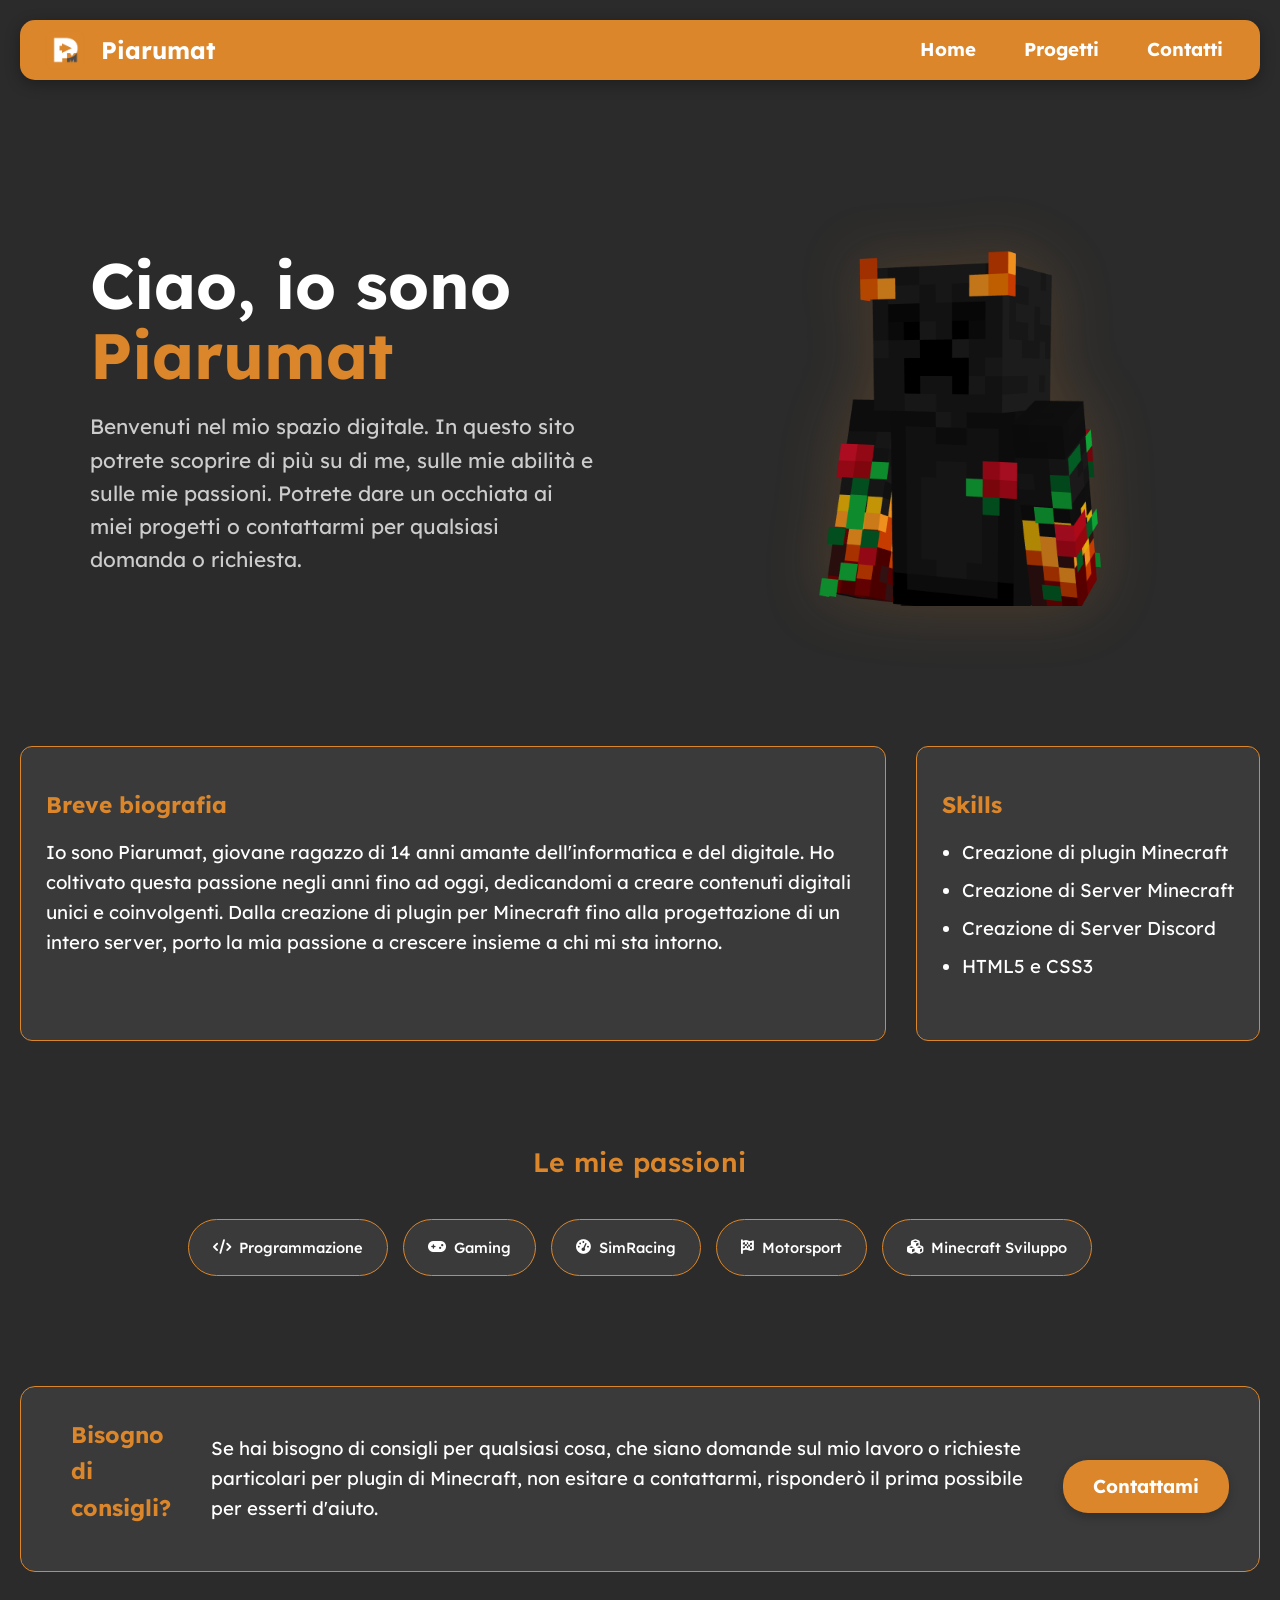
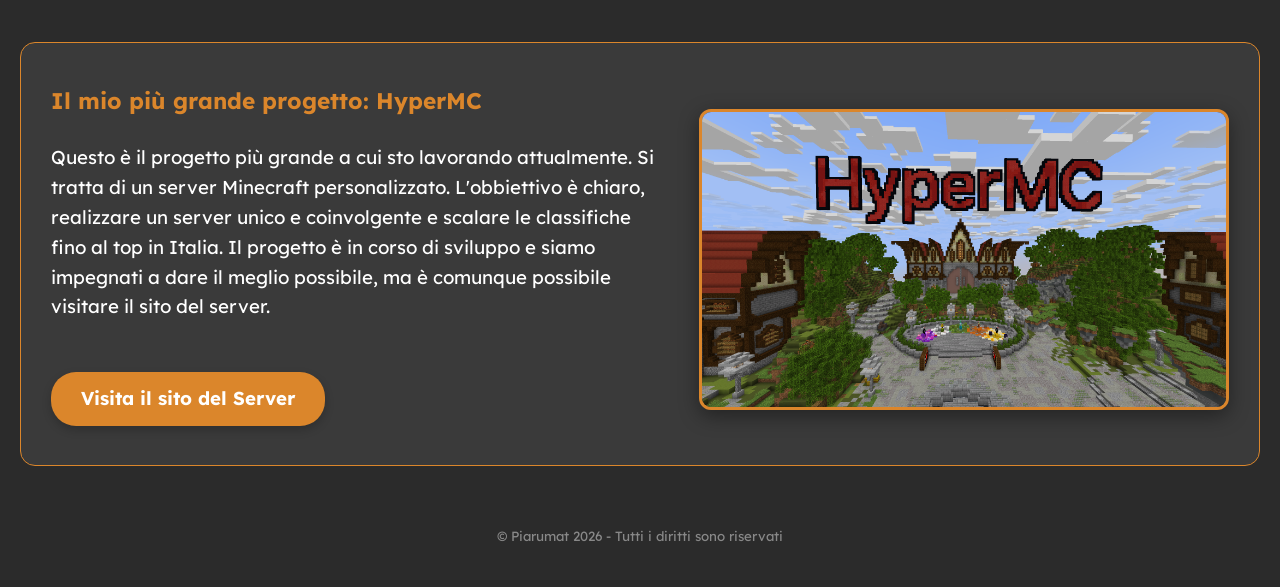
==== index.html @ 5353b1af "Primo caricamento definitivo" ====
<!DOCTYPE html>
<html lang="it">
<head>
    <meta charset="UTF-8">
    <meta name="viewport" content="width=device-width, initial-scale=1.0">
    <title>Piarumat | Home</title>
    <link rel="stylesheet" href="style.css">
    <link rel="preconnect" href="https://fonts.googleapis.com">
    <link rel="preconnect" href="https://fonts.gstatic.com" crossorigin>
    <link href="https://fonts.googleapis.com/css2?family=Lexend:wght@100..900&display=swap" rel="stylesheet">
    <link rel="stylesheet" href="https://cdnjs.cloudflare.com/ajax/libs/font-awesome/6.4.0/css/all.min.css">
    <link rel="icon" type="image/png" href="logo.png">
</head>
<body>
    <video autoplay loop muted playsinline id="video-sfondo">
        <source src="background.mp4" type="video/mp4">
        Il tuo browser non supporta i video come sfondo.
    </video>
    <header>
    <div class="logo-container">
        <img src="logo.png" alt="Piarumat Logo" class="site-logo">
        <span class="site-title">Piarumat</span>
    </div>
    
    <nav id="nav-menu">
        <ul>
            <li><a href="index.html" class="pagina-corrente">Home</a></li>
            <li><a href="progetti.html">Progetti</a></li>
            <li><a href="contatti.html">Contatti</a></li>
        </ul>
    </nav>

    <button class="hamburger-btn" id="hamburger">
        <span></span>
        <span></span>
        <span></span>
    </button>
</header>
<div class="sito-centrato">
    <main>
<section class="hero">
    <div class="hero-container">
        <div class="hero-text">
            <h1>Ciao, io sono <span>Piarumat</span></h1>
            <p>
                Benvenuti nel mio spazio digitale. In questo sito potrete
                scoprire di più su di me, sulle mie abilità e sulle mie passioni.
                Potrete dare un occhiata ai miei progetti o contattarmi per
                qualsiasi domanda o richiesta.
            </p>
        </div>

        <div class="hero-image">
            <img src="piarumat-skin.png" alt="Skin di Piarumat">
        </div>
    </div>
</section>
        <div class="colonne-container">
            <section id="bio">
                <h3>Breve biografia</h3>
                <p>Io sono Piarumat, giovane ragazzo di 14 anni amante dell'informatica e del digitale. Ho coltivato questa passione negli anni fino ad oggi, dedicandomi a creare contenuti digitali unici e coinvolgenti. Dalla creazione di plugin per Minecraft fino alla progettazione di un intero server, porto la mia passione a crescere insieme a chi mi sta intorno.</p>
            </section>

            <section id="skills">
                <h3>Skills</h3>
                <ul>
                    <li>Creazione di plugin Minecraft</li>
                    <li>Creazione di Server Minecraft</li>
                    <li>Creazione di Server Discord </li>
                    <li>HTML5 e CSS3</li>
                </ul>
            </section>  
        </div>

    <section class="sezione-passioni">
        <h2>Le mie passioni</h2>

        <div class="passioni-container">
            <span class="pillola"><i class="fa-solid fa-code"></i> Programmazione</span>
            <span class="pillola"><i class="fa-solid fa-gamepad"></i> Gaming</span>
            <span class="pillola"><i class="fa-solid fa-gauge-high"></i> SimRacing</span>
            <span class="pillola"><i class="fa-solid fa-flag-checkered"></i> Motorsport</span>
            <span class="pillola"><i class="fa-solid fa-cubes"></i> Minecraft Sviluppo</span>
        </div>
    </section>
    <section class="contattami-home">
        <div class="riga-consigli">
            <h3 style="padding-left: 20px;">Bisogno <br> di<br> consigli?</h3>
            <div class="testo-destra">
            <p width="96%">Se hai bisogno di consigli per qualsiasi cosa, che siano domande sul mio lavoro o richieste particolari per plugin di Minecraft, non esitare a contattarmi, risponderò il prima possibile per esserti d'aiuto.</p>
            <a href="contatti.html" class="bottone-consigli">Contattami</a>
            </div>
        </div>
    </section>

    <section id="progetto-principale">
    <h2>Il mio più grande progetto: HyperMC</h2>
    
    <div class="progetto-contenuto">
        
        <div class="progetto-testo">
            <p>Questo è il progetto più grande a cui sto lavorando attualmente. Si tratta di un server Minecraft personalizzato. L'obbiettivo è chiaro, realizzare un server unico e coinvolgente e scalare le classifiche fino al top in Italia. Il progetto è in corso di sviluppo e siamo impegnati a dare il meglio possibile, ma è comunque possibile visitare il sito del server.</p>
            
            <p>
                <a href="https://www.hyper-mc.it" target="_blank">Visita il sito del Server</a>
            </p>
        </div>
        <img src="screenshot_hypermc.png" alt="Screenshot del mio server Minecraft">
    </div>
</section>

    </main>
</div>
    <script src="hamburger.js"></script>
</body>
<footer>
        <p>&copy; Piarumat 2026 - Tutti i diritti sono riservati</p>
</footer>
</html>
---- style.css ----
/* METTI QUESTO IN CIMA A TUTTO IL FILE style.css */
#video-sfondo {
    position: fixed !important;
    top: 0 !important;
    left: 0 !important;
    width: 100vw !important;
    height: 100vh !important;
    object-fit: cover !important;
    z-index: -9999 !important;
    pointer-events: none !important;
    /* ... le altre regole che abbiamo già messo ... */
    
    image-rendering: -webkit-optimize-contrast; /* Ottimizza la nitidezza su Chrome/Safari */
    image-rendering: crisp-edges;               /* Ottimizza su Firefox */
    transform: translateZ(0);                   /* Forza l'uso della scheda video (hardware acceleration) */
}
/* RESET GENERALE */
* {
    margin: 0;
    padding: 0;
    box-sizing: border-box;
}

/* MODIFICA IL BODY */
body {
    margin: 0;
    font-family: 'Lexend', sans-serif;
    background-color: #2b2b2b; /* Colore di riserva */
    color: #ffffff;
    line-height: 1.6;
    padding: 20px;
    
    /* Questo assicura che il body faccia da base corretta */
    position: relative; 
    width: 100%;
    min-height: 100vh; /* Prende tutta l'altezza dello schermo */
    overflow-x: hidden; /* Evita fastidiosi scroll orizzontali */
}

/* MODIFICA L'HEADER */
header {
    background-color: #DB862B;
    display: table; 
    width: 100%;
    max-width: 1500px; /* 1. IMPOSTA UNA LARGHEZZA MAGGIORE PER L'HEADER (es. 1500px) */
    margin: 0 auto 30px auto; /* 2. Lo centra nella pagina e lo stacca da sotto */
    padding: 10px 25px;
    border-radius: 15px;
    box-shadow: 0 4px 15px rgba(0, 0, 0, 0.3);
    margin-bottom: 60px; /* Stacca l'header dal resto del contenuto */
    /* AGGIUNGIAMO SOLO QUESTO PER CATTURARE LA BARRA IN SCROLL */
    position: sticky !important;
    top: 10px;                  /* Distanza dal bordo superiore quando si scrolla */
    z-index: 99999 !important;  /* Passa sopra ai contenuti durante lo scroll */
}

/* NUOVA REGOLA PER IL CONTENUTO SOTTOSTANTE */
.sito-centrato {
    max-width: 1250px; /* 3. IL RESTO DEL SITO RIMANE PIÙ STRETTO (es. 1250px o 1300px) */
    margin: 0 auto;    /* Lo centra perfettamente */
    width: 100%;
}

.logo-container {
    display: table-cell;
    vertical-align: middle;
    width: 50%;
}

/* Stile dell'icona del logo nella barra */
.site-logo {
    height: 40px; 
    vertical-align: middle;
    border-radius: 8px;
    margin-right: 12px;
}

.site-title {
    font-size: 18pt;
    font-weight: bold;
    color: #ffffff;
    vertical-align: middle;
}

header nav {
    display: table-cell;
    vertical-align: middle;
    text-align: right; /* Spinge il menu a destra */
    width: 50%;
}

header nav ul { 
    list-style: none;
}

header nav ul li {
    display: inline-block;
    margin-left: 20px;
}

/* I link del menu sopra l'arancione diventano scuri o bianchi */
header nav ul li a {
    text-decoration: none;
    color: #ffffff; /* Il grigio scuro del tuo logo */
    font-weight: bold;
    font-size: 14pt;
    padding: 8px 12px;
    border-radius: 8px;
    transition: 0.3s; /* Rende l'effetto di passaggio più morbido */
}

/* Quando passi sopra ai link del menu, lo sfondo diventa bianco */
header nav ul li a:hover {
    background-color: #ffffff;
    color: #DB862B;
    text-decoration: none;
}
/* ---HERO SECTION--- */
.hero {
    width: 100%;
    padding: 80px 0; /* Spazio sopra e sotto la sezione */
    display: flex;
    justify-content: center;
}

.hero-container {
    max-width: 1100px; /* Allineato alla larghezza del resto del sito */
    width: 90%;
    display: flex;
    align-items: center; /* Centra verticalmente testo e immagine */
    justify-content: space-between;
    gap: 40px;
    margin-bottom: 60px; /* Stacca la sezione hero dal resto del contenuto */
}

.hero-text {
    flex: 1; /* Prende metà dello spazio */
}

.hero-text h1 {
    font-size: 4rem; /* Titolo molto grande */
    color: white;
    margin-bottom: 20px;
    line-height: 1.1;
    opacity: 0; /* Nasconde l'elemento all'inizio */
    animation: fadeInSlideRight 1s ease-out forwards; /* Nome animazione, durata, tipo di scorrimento, mantiene la posizione finale */
    animation-delay: 0.2s; /* Ritardo per far apparire dopo il titolo */
}

.hero-text h1 span {
    color: #DB862B; /* Il tuo arancione */
}

.hero-text p {
    font-size: 1.3rem;
    color: #cccccc;
    line-height: 1.6;
    max-width: 600px;
    opacity: 0;
    animation: fadeInSlideRight 1s ease-out forwards;
    animation-delay: 0.4s; /* Ritardo maggiore */
}

.hero-image {
    flex: 1;
    display: flex;
    justify-content: center;
    opacity: 0;
    animation: fadeInSlideLeft 1s ease-out forwards;
    animation-delay: 0.6s; /* La skin appare per ultima per catturare l'attenzione */
}

.hero-image img {
    max-width: 550px; /* Regola la grandezza della skin */
    height: auto;
    /* Effetto "ombra luminosa" arancione dietro la skin per modernità */
    filter: drop-shadow(0 0 30px rgba(219, 134, 43, 0.2));
    padding-left: 100px;
}

/* ─── STRUTTURA DELLE COLONNE (EX TABELLA) ─── */
.colonne-container {
    display: flex;
    justify-content: space-between; /* Spinge i due elementi ai lati opposti */
    gap: 30px; /* Crea lo spazio perfetto in mezzo senza rompere i bordi esterni */
    width: 100%;
    margin-bottom: 40px;
    animation: rimpicciolisci 0.8s ease-out forwards;
}

/* I titoli delle sezioni riprendono l'arancione */
h3, h2 {
    font-size: 17pt;
    color: #DB862B;
    margin-bottom: 15px;
}

#bio {
    font-size: 14pt;
    background-color: #3a3a3a; 
    padding: 25px;
    padding-top: 40px;
    border-radius: 12px;
    flex: 1; /* Dice alla bio di prendersi tutto lo spazio che le Skills lasciano libero */
    border-color: #DB862B;
    border-width: 1px;
    border-style: solid;
}

#skills {
    font-size: 14pt;
    background-color: #3a3a3a; 
    padding: 25px;
    padding-top: 40px;
    border-radius: 12px;
    padding-bottom: 50px;
    border-color: #DB862B;
    border-width: 1px;
    border-style: solid;
    /* TRUCCO PER L'ESPANSIONE VERSO SINISTRA: */
    flex-shrink: 0; /* Impedisce al box di rimpicciolirsi sotto la dimensione del suo testo */
    width: auto;    /* Si adatta in automatico al contenuto */
}

#skills ul {
    padding-left: 20px;
}

#skills ul li {
    margin-bottom: 8px;
}
/* CONTAINER DELLA SEZIONE (Racchiude titolo + pillole) */
.sezione-passioni {
    text-align: center;      /* Centra perfettamente sia il titolo che le pillole */
    margin-bottom: 50px;     /* Spazio generoso per staccarsi dal blocco HyperMC sotto */
    margin-top: 100px;          /* Stacca la sezione passione dalle colonne sopra */
}

.sezione-passioni h2 {
    font-size: 20pt;         /* Dimensione d'impatto ma non esagerata */
    color: #DB862B;          /* L'arancione del tuo brand */
    margin-bottom: 25px;     /* Crea il giusto spazio tra il titolo e le pillole sotto */
    font-weight: 600;        /* Bello nitido grazie al font Lexend */
    letter-spacing: 0.5px;   /* Un pizzico di spazio tra le lettere per un look più moderno */
}

/* CONTAINER DELLE PILLOLE (Modificato solo per il display) */
.passioni-container {
    display: flex;
    justify-content: center; 
    flex-wrap: wrap;        
    gap: 20px;              
}
/* CONTAINER DELLE PASSIONI */
.passioni-container {
    display: flex;
    justify-content: center; /* Centra le pillole nella pagina */
    flex-wrap: wrap;        /* Se lo schermo è piccolo, le pillole vanno a capo da sole */
    gap: 15px;              /* Spazio tra una pillola e l'altra */
    margin-bottom: 100px;    /* Stacca le pillole dal box di HyperMC sotto */
    padding: 10px 0;
}

/* STILE DELLA SINGOLA PILLOLA */
.pillola {
    font-size: 16pt;
    background-color: #3a3a3a; /* Grigio come gli altri box per coerenza */
    color: #ffffff;
    padding: 16px 24px;
    border-radius: 40px;       /* Effetto pillola arrotondata */
    font-size: 11pt;
    font-weight: 500;
    border: 1px solid #DB862B; /* Un sottile bordino arancione per richiamare il tema */
    display: flex;
    align-items: center;
    gap: 8px;                  /* Spazio tra l'icona e il testo */
    transition: 0.3s;
    opacity: 0; /* Partono invisibili e l'animazione le rende visibili */
    animation: apparizioneFluida 0.5s ease-out forwards;
}

/* Ritardi (Delay) per farle apparire in fila indiana */
.pillola:nth-child(1) { animation-delay: 0.2s; }
.pillola:nth-child(2) { animation-delay: 0.4s; }
.pillola:nth-child(3) { animation-delay: 0.6s; }
.pillola:nth-child(4) { animation-delay: 0.8s; }
.pillola:nth-child(5) { animation-delay: 1.0s; }

/* Effetto quando passi il mouse sopra una pillola */
.pillola:hover {
    background-color: #DB862B; /* Diventa arancione */
    color: #ffffff;
    transform: translateY(-2px); /* Si solleva leggermente */
    box-shadow: 0 4px 10px rgba(219, 134, 43, 0.3);
}
/* --- SEZIONE CONTATTAMI HOME --- */
.contattami-home {
    width: 100%;
    background-color: #3a3a3a;
    padding: 30px;
    border-radius: 15px;
    font-size: 14pt;
    text-align: left;
    margin-bottom: 70px;
    border-color: #DB862B;
    border-width: 1px;
    border-style: solid;
    opacity: 0;
    animation: apparizioneFluida 1s ease-out forwards;
    animation-delay: 1.2s; /* Parte dopo che le pillole hanno finito */
}
.riga-consigli {
    display: flex;
    align-items: center;  /* Centra verticalmente il titolo e il paragrafo tra loro */
    gap: 40px;            /* Crea lo spazio preciso in mezzo tra il titolo e il testo */
    width: 100%;
}

.riga-consigli h2 {
    padding-left: 20px;   /* Mantiene lo spostamento verso destra del solo titolo che volevi prima */
    flex-shrink: 0;       /* Impedisce al titolo di stringersi se il paragrafo è lungo */
}

.testo-destra {
    flex: 1;
    display: flex;
    justify-content: space-between; /* Spinge il testo a sinistra e il bottone a destra */
    align-items: center;            /* Li tiene allineati dritti sulla stessa linea */
    gap: 20px;
}
.bottone-consigli {
    margin-top: 15px;
    display: inline-block;
    background-color: #DB862B;
    color: #ffffff;
    padding: 12px 30px;
    font-weight: bold;
    border-radius: 25px; /* Bottone a pillola arrotondato */
    margin-top: 15px;
    box-shadow: 0 4px 10px rgba(0,0,0,0.2);
    text-decoration: none;
    align-items: center;
    transition: 0.3s;
}
.bottone-consigli:hover {
    background-color: #ffffff;
    color: #DB862B;
    text-decoration: none;
}

/* BOX HYPERMC GENERALE */
#progetto-principale {
    width: 100%;        
    text-align: left;
    padding: 30px;
    padding-top: 40px;
    background-color: #3a3a3a;
    border-radius: 15px;
    margin-bottom: 40px;
    border-color: #DB862B;
    border-width: 1px;
    border-style: solid;
    opacity: 0;
    animation: apparizioneFluida 1s ease-out forwards;
    animation-delay: 1.2s; /* Parte dopo che le pillole hanno finito */
}

/* CONTENITORE RIGENERATO */
.progetto-contenuto {
    display: flex;
    align-items: center;  /* Tiene allineati verticalmente il testo e l'immagine */
    gap: 40px;            /* Spazio in mezzo tra il testo e lo screenshot */
}
/* IL TESTO A SINISTRA PRENDE LO SPAZIO LIBERO */
.progetto-testo {
    flex: 1;
    font-size: 14pt;              
}

/* L'IMMAGINE A DESTRA OCCUPA IL 45% */
#progetto-principale img {
    max-width: 45%;       
    height: auto;
    border-radius: 12px;
    box-shadow: 0 6px 20px rgba(0,0,0,0.4);
    border: 3px solid #DB862B;
    transform: translateY(-25px);
}

/* STILE DEL BOTTONE (Sotto il testo) */
#progetto-principale a {
    display: inline-block;
    background-color: #DB862B;
    color: #ffffff;
    padding: 12px 30px;
    font-weight: bold;
    border-radius: 25px; 
    margin-top: 50px; 
    box-shadow: 0 4px 10px rgba(0,0,0,0.2);
    text-decoration: none;
    transition: 0.3s;
}
#progetto-principale a:hover {
    background-color: #ffffff;
    color: #DB862B;
    text-decoration: none;
}

footer {
    text-align: center;
    padding: 20px;
    color: #888888;
    font-size: 10pt;
}



.titolo-pagina {
    margin-top: 90px;
    font-size: 26pt;
    color: #DB862B;
    text-align: center;
    margin-bottom: 50px;
    font-weight: 800;
    margin-bottom: 90px;
}
/* Il contenitore principale che allinea i 3 blocchi del tuo disegno */
.sezione-progetti {
    display: flex;
    justify-content: center;
    gap: 40px; /* Spazio laterale tra le colonne */
    max-width: 1200px;
    margin: 40px auto;
    padding: 0 20px;
}

/* La colonna verticale (Rettangolo + Bottone sotto) */
.colonna-progetto {
    flex: 1;
    display: flex;
    flex-direction: column;
    align-items: center; /* Centra il bottone sotto rispetto al rettangolo */
    gap: 25px; /* Spazio esatto del disegno tra il rettangolo e il bottone */
    opacity: 0; /* Partono invisibili e l'animazione le rende visibili */
    animation: apparizioneFluida 0.5s ease-out forwards;
}
.colonna-progetto:nth-child(1) { animation-delay: 0.2s; }
.colonna-progetto:nth-child(2) { animation-delay: 0.4s; }
.colonna-progetto:nth-child(3) { animation-delay: 0.6s; }

/* Il rettangolo grigio scuro con bordo arancione */
.scheda-grigia {
    background-color: #444444; /* Colore grigio come nel tuo disegno */
    border: 1px solid #DB862B; /* Bordo arancione esterno */
    border-radius: 60px; /* Molto arrotondato come da disegno */
    padding: 30px;
    width: 100%;
    box-sizing: border-box;
    display: flex;
    flex-direction: column;
    align-items: flex-start; /* Mantiene il testo allineato a sinistra */
}

/* Il contenitore interno dell'immagine (Bordo arancione interno) */
.box-immagine-progetto {
    width: 75%;
    margin: 0 auto 25px auto;
    aspect-ratio: 1 / 1;
    border: 1px solid #DB862B; /* Bordo arancione dell'immagine */
    border-radius: 45px; /* Angoli arrotondati interni */
    overflow: hidden;
    margin-bottom: 25px;
}

.box-immagine-progetto img {
    width: 100%;
    height: 100%;
    object-fit: cover;
}

/* Il testo "Testo..." a sinistra sotto l'immagine */
.titolo-progetto {
    width: 100%;
    color: #ffffff;
    font-size: 1.4rem;
    margin: 0;
    padding-left: 10px;
    text-align: center;
}
.testo-progetto {
    padding-top: 10px;
    color: #ffffff;
    font-size: 12pt;
    margin: 0;
    padding-left: 10px;
    text-align: left;
}

/* Il bottone ovale staccato sotto */
.bottone-esterno {
    position: relative;
    flex-direction: row-reverse;
    background-color: #444444;
    color: #ffffff;
    border: 1px solid #DB862B; /* Bordo arancione del bottone */
    padding: 15px 100px;
    border-radius: 50px; /* Forma a pillola perfetta */
    text-decoration: none;
    display: inline-block;
    align-items: center;
    justify-content: center;
    gap: 10px;
    width: fit-content;
    transition: background-color 0.2s;
}
.icona-bottone {
    position: absolute;        /* Sgancia l'icona dal flusso del testo */
    top: 50%;                  /* La sposta a metà altezza del bottone */
    transform: translateY(-50%); /* Centratura verticale matematica dell'icona */
    right: 20px;               /* La blocca vicino al bordo destro del bottone */
    
    width: 30px;               /* Le tue dimensioni dell'icona */
    height: 30px;
}

.bottone-esterno:hover {
    background-color: #DB862B; /* Diventa arancione quando ci passi sopra */
    box-shadow: #DB862B 0px 4px 10px; /* Aggiunge un bagliore arancione */  
}

.icona-bottone {
    fill: #ffffff;
}
/* --- SEZIONE CONTATTI --- */
.contatti-section {
    width: 100%;
    padding: 60px 0;
    display: flex;
    justify-content: center;
}

.contatti-container {
    max-width: 700px; /* Più stretto per renderlo elegante e leggibile */
    width: 90%;
    background-color: #232323; /* Lo stesso grigio dei tuoi box */
    padding: 40px;
    border-radius: 20px; /* Bordi arrotondati come i progetti */
    border: 1px solid #333;
    box-shadow: 0 6px 12px rgba(219, 134, 43, 0.5); /* Bagliore arancione per richiamare il tema */
    opacity: 0;
    animation: fadeInUp 0.8s ease-out forwards;
    animation-delay: 0.2s;
}

.contatti-container h2 {
    font-size: 2.5rem;
    color: white;
    margin-bottom: 10px;
    text-align: center;
    opacity: 0;
    animation: fadeInUp 0.8s ease-out forwards;
}

.contatti-container h2 span {
    color: #DB862B; /* Il tuo arancione */
}

.sottotitolo {
    color: #aaa;
    text-align: center;
    margin-bottom: 30px;
}

/* Gruppi di Input */
.input-group {
    display: flex;
    flex-direction: column;
    margin-bottom: 20px;
}

.input-group label {
    color: white;
    margin-bottom: 8px;
    font-weight: 500;
    font-size: 0.95rem;
}

/* Stile comune per input, select e textarea */
.input-group input, 
.input-group select, 
.input-group textarea {
    background-color: #1a1a1a; /* Sfondo input più scuro del box */
    border: 1px solid #444;
    border-radius: 10px;
    padding: 12px 15px;
    color: white;
    font-family: inherit;
    font-size: 1rem;
    outline: none;
    transition: border-color 0.2s ease;
    appearance: none;   
}

.input-group input:focus, 
.input-group select:focus, 
.input-group textarea:focus {
    border-color: #DB862B; /* Diventa arancione quando clicchi */
    /* Crea un alone arancione sfumato attorno al campo cliccato */
    box-shadow: 0 0 8px rgba(219, 134, 43, 0.3);
    transform: scale(1.01); /* Espande il campo di un millimetro per farlo "andare incontro" all'utente */
}

/* Rende la textarea ridimensionabile solo in verticale */
.input-group textarea {
    resize: vertical;
}

/* Bottone Invia */
.bottone-invia {
    background-color: #DB862B;
    color: white;
    border: none;
    border-radius: 10px;
    padding: 14px;
    font-size: 1.1rem;
    font-weight: bold;
    cursor: pointer;
    width: 100%;
    transition: transform 0.2s ease, background-color 0.2s ease;
}

.bottone-invia:hover {
    background-color: #b86e22;
    transform: translateY(-2px);
}
/* Questa classe viene attivata quando il bottone è disabilitato (cioè durante l'invio) */
.bottone-invia:disabled {
    animation: pulsanteCaricamento 1.5s infinite ease-in-out;
    cursor: not-allowed;
    background-color: #b86e22; /* Diventa un arancione un po' più scuro */
}

/* Box dei risultati dell'invio */
.form-result {
    margin-top: 20px;
    padding: 15px;
    border-radius: 10px;
    text-align: center;
    display: none; /* Nascosto all'inizio */
}
.form-result.success {
    display: block;
    background-color: rgba(46, 204, 113, 0.2);
    color: #2ecc71;
    border: 1px solid #2ecc71;
}
.form-result.error {
    display: block;
    background-color: rgba(231, 76, 60, 0.2);
    color: #e74c3c;
    border: 1px solid #e74c3c;
}
/* Stile base del bottone hamburger per PC (Nascosto) */
.hamburger-btn {
    display: none; /* Questo lo fa sparire completamente su schermi grandi */
    flex-direction: column;
    justify-content: space-between;
    width: 30px;
    height: 21px;
    background: transparent;
    border: none;
    cursor: pointer;
    padding: 0;
}
/* Le tre linee dentro il bottone */
.hamburger-btn span {
    width: 100%;
    height: 3px;
    background-color: white; /* Puoi metterlo anche arancione #DB862B se preferisci! */
    border-radius: 3px;
    transition: all 0.3s ease; /* Servirà per le future animazioni */
}
/* ==========================================================================
   REGOLE PER MOBILE (Schermi inferiori a 768px)
   ========================================================================== */
@media (max-width: 768px) {

    /* 1. Il Body deve essere tassativamente resettato */
    body {
        margin: 0 !important;
        padding: 0 !important;
        overflow-x: hidden;
        width: 100% !important;
    }
 /* 2. L'header ora si adatta dinamicamente senza deformarsi */
    header {
        display: flex !important; 
        flex-direction: row !important;
        justify-content: space-between !important;
        align-items: center !important;
        position: sticky !important;
        top: 10px !important;
        border-radius: 15px !important; 
        box-sizing: border-box !important;
        width: 92% !important; 
        max-width: 500px !important; 
        margin: 0 auto 30px auto !important; 
        padding: 10px 15px !important; 
        z-index: 1001 !important; 
    }

    #video-sfondo {
        width: 100% !important;
        height: 100cqh !important; 
        min-height: -webkit-fill-available !important; 
        will-change: transform; 
    }

    /* 3. Evitiamo che il logo o il testo blocchino il ridimensionamento */
    .logo-container {
        display: flex !important;
        flex-direction: row !important;
        align-items: center !important;
        width: auto !important;
        max-width: 70% !important; 
    }

    .site-logo {
        height: 35px !important; 
        width: auto !important;
        margin-right: 8px !important;
        flex-shrink: 0 !important; 
    }
    
    .site-title {
        font-size: 14pt !important; 
        white-space: nowrap !important; 
    }

    /* --- IL CONTENITORE DEL MENÙ LATERALE --- */
    header nav {
        position: fixed !important;
        top: 0 !important;
        right: -100% !important; /* Ora si sposta solo il pannello dei link! */
        width: 250px !important;  
        height: 100vh !important; 
        background-color: #232323 !important; 
        border-left: 2px solid #DB862B !important; 
        display: flex !important; 
        flex-direction: column !important;
        padding-top: 100px !important; 
        transition: right 0.3s ease-in-out !important; 
        z-index: 999 !important; 
    }

    /* Quando il JS aggiunge .attivo, il menù entra visibilmente */
    header nav.attivo {
        right: 0 !important; 
    }

    /* Gestione della lista interna */
    header nav ul {
        display: flex !important;
        flex-direction: column !important;
        list-style: none !important;
        margin: 0 !important;
        padding: 0 !important;
        gap: 15px !important;
    }

    header nav ul li {
        width: 100% !important;
    }

    header nav a {
        display: block !important;
        font-size: 16pt !important;
        padding: 12px 30px !important;
        text-decoration: none !important;
        color: #ffffff !important;
        text-align: left !important;
    }

    /* Impedisce lo scorrimento orizzontale */
    body {
        overflow-x: hidden !important;
    }
    .pagina-corrente {
    color: #DB862B !important; /* Il tuo arancione di classe */
    font-weight: bold !important; /* Opzionale: lo rende anche in grassetto per farlo risaltare di più */
}

    /* --- STRUTTURA BOTTONE ORA CORRETTA --- */
    .hamburger-btn {
        display: flex !important;
        flex-direction: column !important;
        justify-content: space-between !important;
        width: 30px !important;
        height: 20px !important; 
        background: transparent !important;
        border: none !important;
        cursor: pointer !important;
        padding: 0 !important;
        z-index: 1002 !important; /* Rimane SEMPRE sopra al pannello ed è cliccabile */
    }

    .hamburger-btn span {
        width: 100% !important;
        height: 3px !important;
        background-color: #ffffff !important;
        border-radius: 5px !important;
        transition: all 0.3s ease !important;
        transform-origin: left center !important; 
    }  

    /* --- LA X PERFETTA --- */
    .hamburger-btn.attivo span:nth-child(1) {
        transform: translate(4px, -1px) rotate(45deg) !important;
        background-color: #DB862B !important; 
    }

    .hamburger-btn.attivo span:nth-child(2) {
        opacity: 0 !important; 
        transform: translateX(-10px) !important;
    }

    .hamburger-btn.attivo span:nth-child(3) {
        transform: translate(4px, 2px) rotate(-45deg) !important;
        background-color: #DB862B !important;
    }
    /* --- HERO SECTION MOBILE --- */
    .hero {
        padding: 40px 0 !important; /* Riduciamo lo spazio sopra e sotto su mobile */
    }

    .hero-container {
        flex-direction: column !important; /* Incolonna il testo e poi l'immagine sotto */
        text-align: center !important; /* Centra tutti i testi della hero */
        gap: 30px !important;
        margin-bottom: 40px !important;
    }

    .hero-text {
        width: 100% !important;
        display: flex !important;
        flex-direction: column !important;
        align-items: center !important; /* Centra il paragrafo se ha un max-width */
    }

    .hero-text h1 {
        font-size: 2.3rem !important; /* Titolo scalato, perfetto per schermi stretti */
        margin-bottom: 15px !important;
    }

    .hero-text p {
        font-size: 1.1rem !important; /* Didascalia leggermente più leggibile su telefono */
        max-width: 100% !important; /* Permette al testo di usare tutto lo spazio del telefono */
        padding: 0 10px !important; /* Evita che il testo tocchi i bordi dello schermo */
    }

    .hero-image {
        width: 100% !important;
    }

    .hero-image img {
        max-width: 280px !important; /* Ridimensiona la skin del creeper per farla stare nello schermo */
        padding-left: 0 !important; /* FONDAMENTALE: Rimuove i 100px del PC che decentravano la skin */
        filter: drop-shadow(0 0 20px rgba(219, 134, 43, 0.3)) !important; /* Manteniamo l'ombra figa */
    }
    /* --- COLONNE BIO E SKILLS MOBILE --- */
    .colonne-container {
        flex-direction: column !important; /* Incolonna Bio e poi Skills sotto */
        gap: 25px !important; /* Spazio verticale tra i due box */
        padding: 0 15px !important; /* Evita che i box tocchino i bordi del telefono */
        box-sizing: border-box !important;
    }

    #bio, #skills {
        width: 100% !important; /* Forza entrambi i box a prendere tutta la larghezza disponibile */
        flex: none !important; /* Disattiva i comportamenti flex del PC */
        flex-shrink: 1 !important; /* Permette al box delle skills di adattarsi allo schermo del telefono */
        box-sizing: border-box !important; /* Include il padding nel calcolo della larghezza */
        padding: 25px 20px !important; /* Riduciamo leggermente il padding per dare più spazio al testo */
    }
    
    /* Ottimizzazione dei testi nei box per schermi piccoli */
    #bio {
        font-size: 12pt !important; /* Un pelo più piccolo per non creare papiri infiniti sul telefono */
    }

    #skills {
        font-size: 12pt !important;
    }
    /* --- SEZIONE PASSIONI MOBILE --- */
    .sezione-passioni {
        margin-top: 70px !important;    /* Riduciamo lo stacco esagerato dal blocco sopra */
        margin-bottom: 70px !important; 
    }

    .sezione-passioni h2 {
        font-size: 1.6rem !important;    /* Titolo proporzionato per mobile */
        margin-bottom: 20px !important;
    }

    .passioni-container {
        gap: 10px !important;            /* Avviciniamo leggermente le pillole tra loro */
        padding: 10px 15px !important;   /* Crea un cuscinetto ai lati per non farle attaccare allo schermo */
        margin-bottom: 40px !important;  /* Ridotto lo stacco dal blocco HyperMC sotto */
    }

    .pillola {
        padding: 12px 18px !important;   /* Riduce la dimensione ma mantiene un'ottima area di touch */
        font-size: 10pt !important;      /* Testo leggermente più compatto ed elegante */
    }
    /* --- SEZIONE CONTATTAMI MOBILE --- */
    .contattami-home {
        width: 92% !important;        /* Segue la stessa larghezza armoniosa degli altri box */
        max-width: 500px !important;
        margin: 0 auto 40px auto !important; /* Lo centra nella pagina e riduce il margine sotto */
        padding: 30px 20px !important; /* Cuscinetto interno per il telefono */
        box-sizing: border-box !important;
        text-align: center !important; /* Centra il testo complessivo */
    }

    .riga-consigli {
        flex-direction: column !important; /* Incolonna Titolo -> Testo -> Bottone */
        gap: 20px !important;
    }

    /* Forza la sparizione di QUALSIASI tag <br> dentro la sezione contattami */
    .contattami-home br, 
    .riga-consigli br {
        display: none !important;
    }

    /* Assicuriamoci che il titolo h2 non abbia vincoli di larghezza */
    .riga-consigli h2 {
        padding-left: 0px !important; /* Rimuove tassativamente i 20px del PC */
        font-size: 1.4rem !important;
        text-align: center !important; /* Forza la centratura matematica del testo */
        width: 100% !important;
        margin-left: 0 !important;    /* Sicurezza contro eventuali altri margini ereditati */
        margin-right: 0 !important;
    }

    .testo-destra {
        flex-direction: column !important; /* Incolonna il paragrafo e il bottone */
        gap: 25px !important;
        width: 100% !important;
    }

    .testo-destra p {
        font-size: 11pt !important;
        color: #cccccc;
        line-height: 1.5;
    }

    .bottone-consigli {
        margin-top: 0 !important;     /* Resetta i margini del PC */
        width: 80% !important;        /* Diventa un bel bottone grande e centrale */
        max-width: 250px !important;
        padding: 14px 20px !important; /* Più comodo da premere con il pollice */
    }
    /* --- SEZIONE HYPERMC MOBILE --- */
    #progetto-principale {
        width: 92% !important;        /* Stessa larghezza coerente con gli altri box */
        max-width: 500px !important;
        margin: 0 auto 40px auto !important; /* Centrato con margine sotto */
        padding: 30px 20px !important; /* Padding interno ottimizzato */
        box-sizing: border-box !important;
        text-align: center !important; /* Centra testi e bottoni per il mobile */
    }

    .progetto-contenuto {
        flex-direction: column-reverse !important; /* TRUCCO: Incolonna mettendo PRIMA il testo e SOTTO l'immagine */
        gap: 25px !important;
    }

    .progetto-testo {
        width: 100% !important;
        font-size: 11pt !important; /* Testo leggibile ma proporzionato */
    }

    #progetto-principale img {
        max-width: 90% !important;  /* Ora l'immagine prende quasi tutta la larghezza del box */
        height: auto !important;
        transform: translateY(0) !important; /* ANNULLA lo spostamento verso l'alto del PC */
        margin: 10px auto 0 auto !important; /* La centra perfettamente */
    }

    #progetto-principale a {
        margin-top: 25px !important; /* Ridotto il super-stacco da 50px del PC */
        width: 80% !important;        /* Bottone bello largo, comodo da cliccare */
        max-width: 250px !important;
        padding: 14px 20px !important;
        box-sizing: border-box !important;
    }
    /* --- PAGINA I MIEI PROGETTI MOBILE --- */
    .titolo-pagina {
        padding-top: 30px !important;      /* Riduciamo lo spazio sopra il titolo */
        margin-top: 70px !important;    /* Riduciamo lo spazio gigante in alto */
        margin-bottom: 70px !important;
        font-size: 1.8rem !important;   /* Regoliamo il titolo principale */
    }

    .sezione-progetti {
        flex-direction: column !important; /* Incolonna le schede una sotto l'altra */
        gap: 40px !important;            /* Spazio verticale tra un progetto e l'altro */
        padding: 0 15px !important;      /* Impedisce alle schede di toccare lo schermo */
    }

    .colonna-progetto {
        width: 100% !important;
        max-width: 420px !important;     /* Evita che le schede diventino troppo larghe sui telefoni grandi */
        margin: 0 auto !important;       /* Mantiene ogni blocco perfettamente centrato */
        gap: 15px !important;            /* Avvicina leggermente il bottone alla sua scheda */
    }

    .scheda-grigia {
        border-radius: 40px !important;  /* Smussatura leggermente ridotta per fare spazio al testo */
        padding: 25px 20px !important;   /* Ottimizziamo lo spazio interno */
    }

    .box-immagine-progetto {
        width: 60% !important;           /* Stringiamo l'immagine per non farla diventare un testone enorme */
        max-width: 200px !important;
        border-radius: 30px !important;  /* Arrotondamento proporzionato */
        margin-bottom: 15px !important;
    }

    .testo-progetto {
        font-size: 11pt !important;      /* Testo leggermente più compatto per facilitare la lettura */
        padding-left: 5px !important;
    }

    .bottone-esterno {
        padding: 14px 0 !important;      /* Mantiene il padding verticale comodo */
        width: 100% !important;          /* FORZA il bottone a essere largo ESATTAMENTE come la card */
        max-width: 100% !important;      /* Rimuove qualsiasi blocco, costringendolo a seguire la colonna */
        text-align: center !important;
        box-sizing: border-box !important; /* Fondamentale per non farlo sbordare con i margini */
        margin-bottom: 40px !important;
    }
    
    .icona-bottone {
        right: 15px !important;          /* Avvicina l'icona di Modrinth al bordo destro nel display piccolo */
        width: 24px !important;          /* Icona un pelo più microscopica ed elegante */
        height: 24px !important;
    }
    /* --- PAGINA CONTATTI MOBILE --- */
    .contatti-section {
        padding: 40px 0 !important; /* Riduciamo lo spazio sopra e sotto il form */
    }

    .contatti-container {
        padding: 25px 20px !important; /* Riduciamo il padding interno per dare aria agli input */
        width: 92% !important; /* Lo allarghiamo leggermente per sfruttare lo schermo del telefono */
    }

    .contatti-container h2 {
        font-size: 1.8rem !important; /* Titolo più proporzionato, evita di andare a capo male */
        margin-bottom: 5px !important;
    }

    .sottotitolo {
        font-size: 0.95rem !important;
        margin-bottom: 25px !important;
    }

    /* Ottimizzazione dei campi di input per il touch */
    .input-group input, 
    .input-group select, 
    .input-group textarea {
        padding: 14px 12px !important; /* Input leggermente più alti, molto più facili da tappare col pollice */
        font-size: 16px !important; /* TRUCCO REALE: iOS non fa lo zoom fastidioso solo se il font è almeno 16px/1rem! */
        appearance: none;
    }

    /* Disattiviamo lo scale su mobile per evitare micro-scatti dello schermo */
    .input-group input:focus, 
    .input-group select:focus, 
    .input-group textarea:focus {
        transform: none !important; 
        box-shadow: 0 0 10px rgba(219, 134, 43, 0.4) !important; /* Accentuiamo leggermente il bagliore */
    }

    .bottone-invia {
        padding: 16px !important; /* Bottone più cicciotto, perfetto per il touch */
        font-size: 1.1rem !important;
    }
}
/* Animazione 1: Da grande a dimensione normale */
@keyframes rimpicciolisci {
    0% {
        transform: scale(1.2); /* Parte il 20% più grande */
        opacity: 0;
    }
    100% {
        transform: scale(1);   /* Torna alla dimensione normale */
        opacity: 1;
    }
}
/* Animazione 2: Apparizione fluida dal basso verso l'alto */
@keyframes apparizioneFluida {
    0% {
        transform: translateY(30px); /* Parte 30px più in basso */
        opacity: 0;
    }
    100% {
        transform: translateY(0);    /* Torna alla posizione corretta */
        opacity: 1;
    }
}
@keyframes fadeInSlideRight {
    from {
        opacity: 0;
        transform: translateX(-30px); /* Parte un po' più a sinistra */
    }
    to {
        opacity: 1;
        transform: translateX(0); /* Arriva alla posizione normale */
    }
}

@keyframes fadeInSlideLeft {
    from {
        opacity: 0;
        transform: translateX(30px); /* Parte un po' più a destra */
    }
    to {
        opacity: 1;
        transform: translateX(0);
    }
}
@keyframes fadeInUp {
    from {
        opacity: 0;
        transform: translateY(20px); /* Parte leggermente più in basso */
    }
    to {
        opacity: 1;
        transform: translateY(0); /* Arriva alla posizione corretta */
    }
}
@keyframes pulsanteCaricamento {
    0% { opacity: 1; }
    50% { opacity: 0.6; }
    100% { opacity: 1; }
}
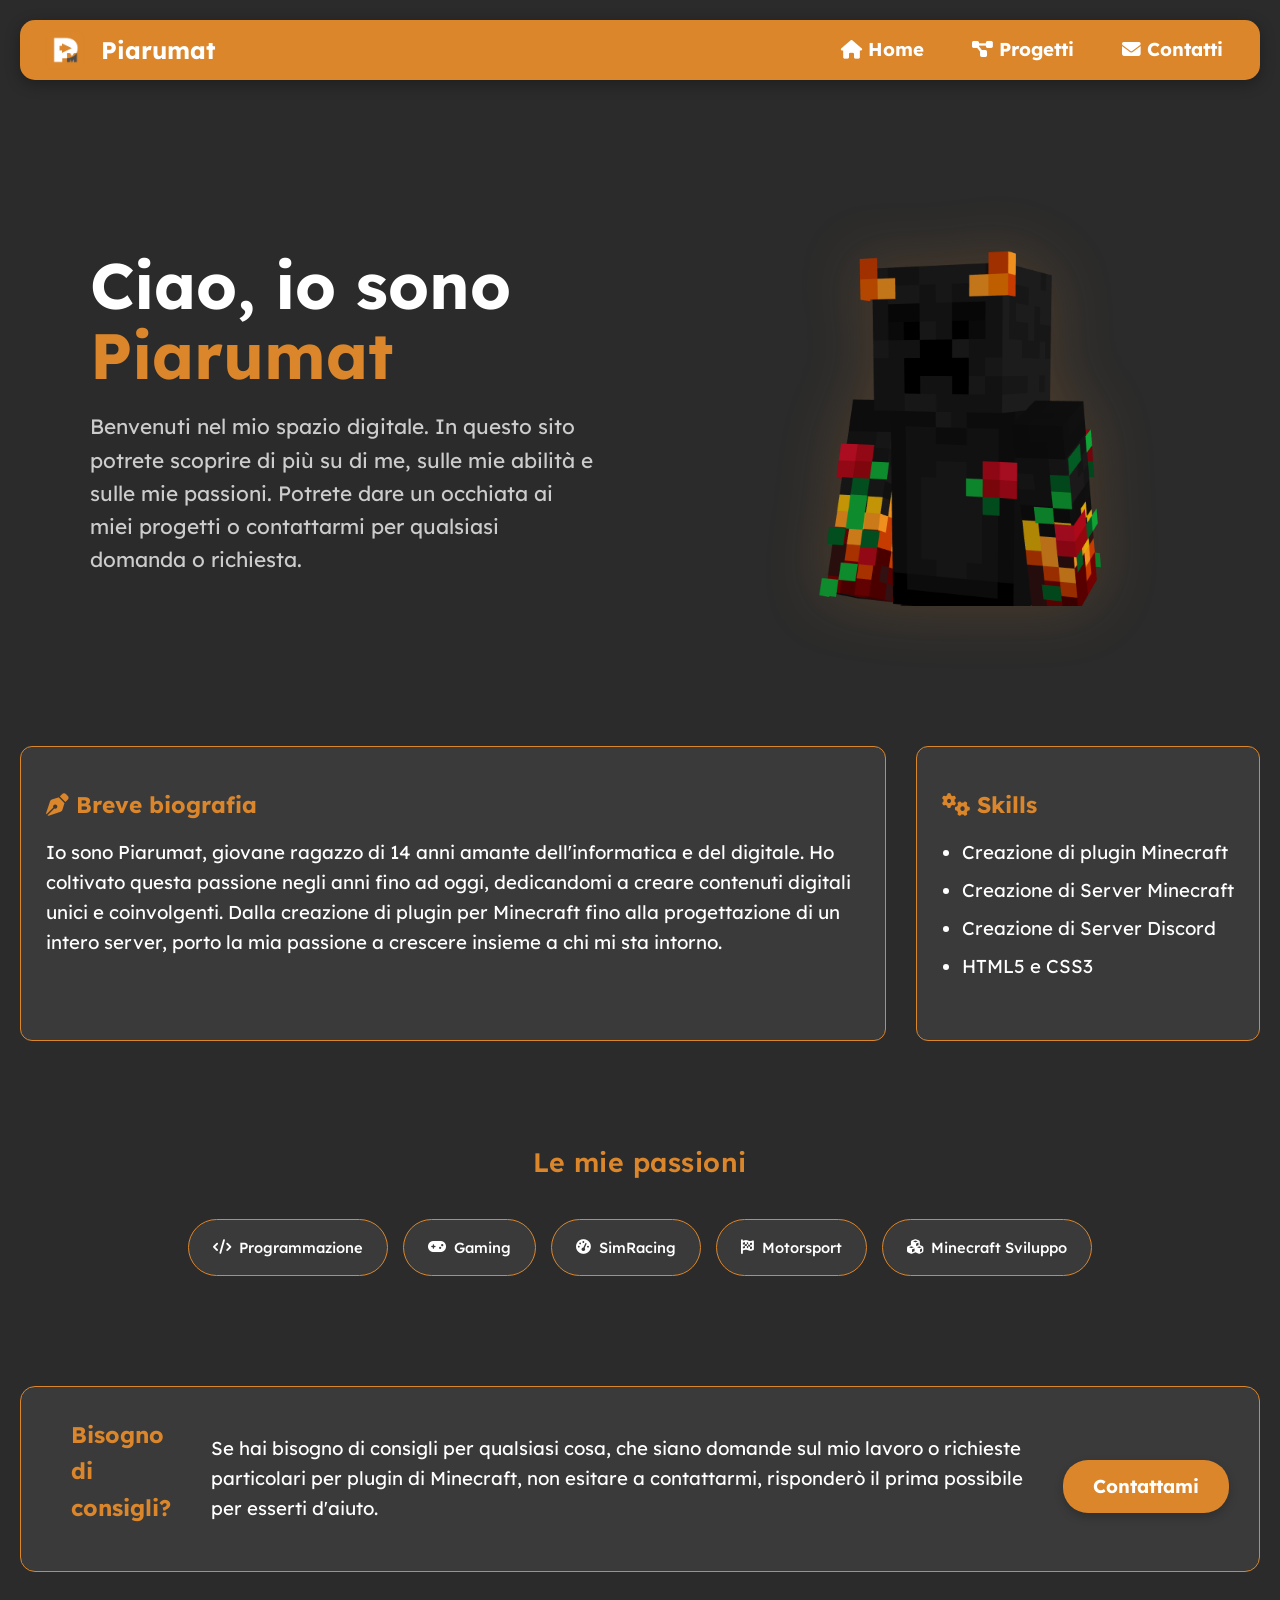
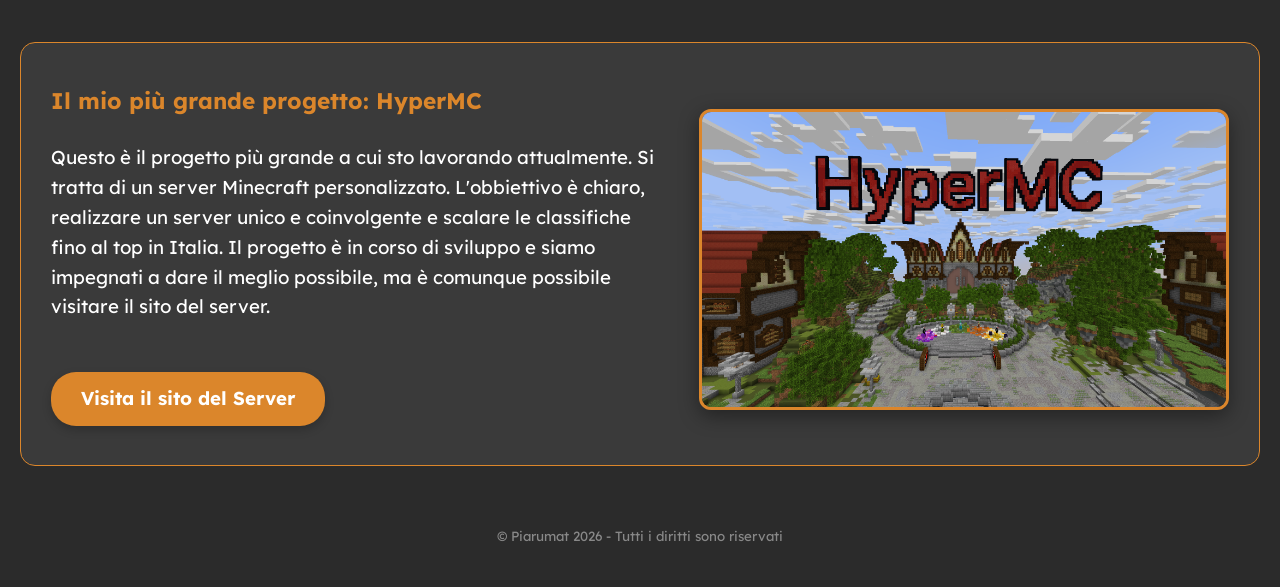
==== commit 2568479f: "Piarumat Website Fixed" ====
--- a/index.html
+++ b/index.html
@@ -24,9 +24,9 @@
     
     <nav id="nav-menu">
         <ul>
-            <li><a href="index.html" class="pagina-corrente">Home</a></li>
-            <li><a href="progetti.html">Progetti</a></li>
-            <li><a href="contatti.html">Contatti</a></li>
+            <li><a href="index.html" class="pagina-corrente"><i class="fa-solid fa-house"></i>  Home</a></li>
+            <li><a href="progetti.html"><i class="fa-solid fa-diagram-project"></i>   Progetti</a></li>
+            <li><a href="contatti.html"><i class="fa-solid fa-envelope"></i>   Contatti</a></li> 
         </ul>
     </nav>
 
@@ -57,12 +57,12 @@
 </section>
         <div class="colonne-container">
             <section id="bio">
-                <h3>Breve biografia</h3>
+                <h3><i class="fa-solid fa-pen-nib"></i>  Breve biografia</h3>
                 <p>Io sono Piarumat, giovane ragazzo di 14 anni amante dell'informatica e del digitale. Ho coltivato questa passione negli anni fino ad oggi, dedicandomi a creare contenuti digitali unici e coinvolgenti. Dalla creazione di plugin per Minecraft fino alla progettazione di un intero server, porto la mia passione a crescere insieme a chi mi sta intorno.</p>
             </section>
 
             <section id="skills">
-                <h3>Skills</h3>
+                <h3><i class="fa-solid fa-gears"></i>  Skills</h3>
                 <ul>
                     <li>Creazione di plugin Minecraft</li>
                     <li>Creazione di Server Minecraft</li>
--- a/style.css
+++ b/style.css
@@ -779,6 +779,8 @@
         text-decoration: none !important;
         color: #ffffff !important;
         text-align: left !important;
+        /* LA RIGA MAGICA CHE RISOLVE IL BUG: */
+        -webkit-tap-highlight-color: transparent !important;
     }
 
     /* Impedisce lo scorrimento orizzontale */
@@ -788,7 +790,7 @@
     .pagina-corrente {
     color: #DB862B !important; /* Il tuo arancione di classe */
     font-weight: bold !important; /* Opzionale: lo rende anche in grassetto per farlo risaltare di più */
-}
+    }   
 
     /* --- STRUTTURA BOTTONE ORA CORRETTA --- */
     .hamburger-btn {
@@ -815,7 +817,7 @@
 
     /* --- LA X PERFETTA --- */
     .hamburger-btn.attivo span:nth-child(1) {
-        transform: translate(4px, -1px) rotate(45deg) !important;
+        transform: translate(4px, -2px) rotate(45deg) !important;
         background-color: #DB862B !important; 
     }
 
@@ -960,6 +962,7 @@
         width: 80% !important;        /* Diventa un bel bottone grande e centrale */
         max-width: 250px !important;
         padding: 14px 20px !important; /* Più comodo da premere con il pollice */
+        border-radius: 45px !important; /* Mantiene la forma a pillola */
     }
     /* --- SEZIONE HYPERMC MOBILE --- */
     #progetto-principale {
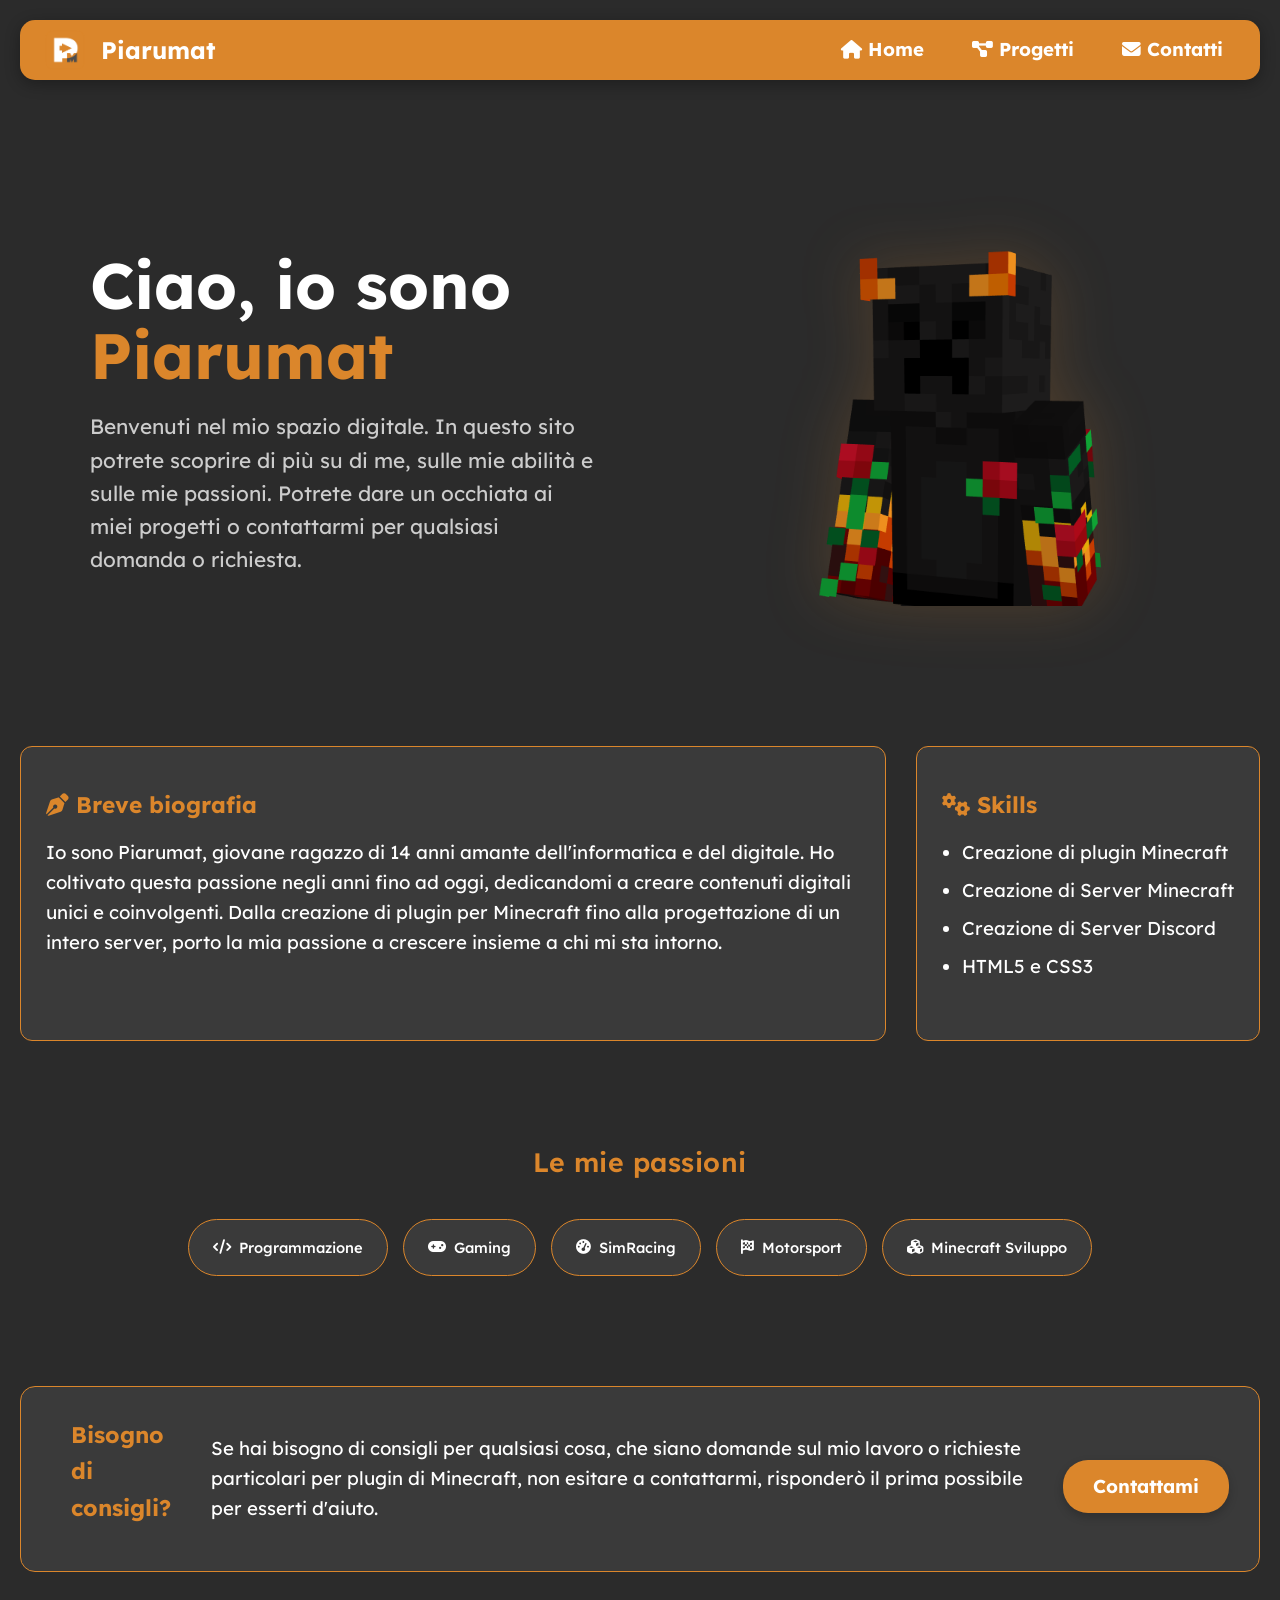
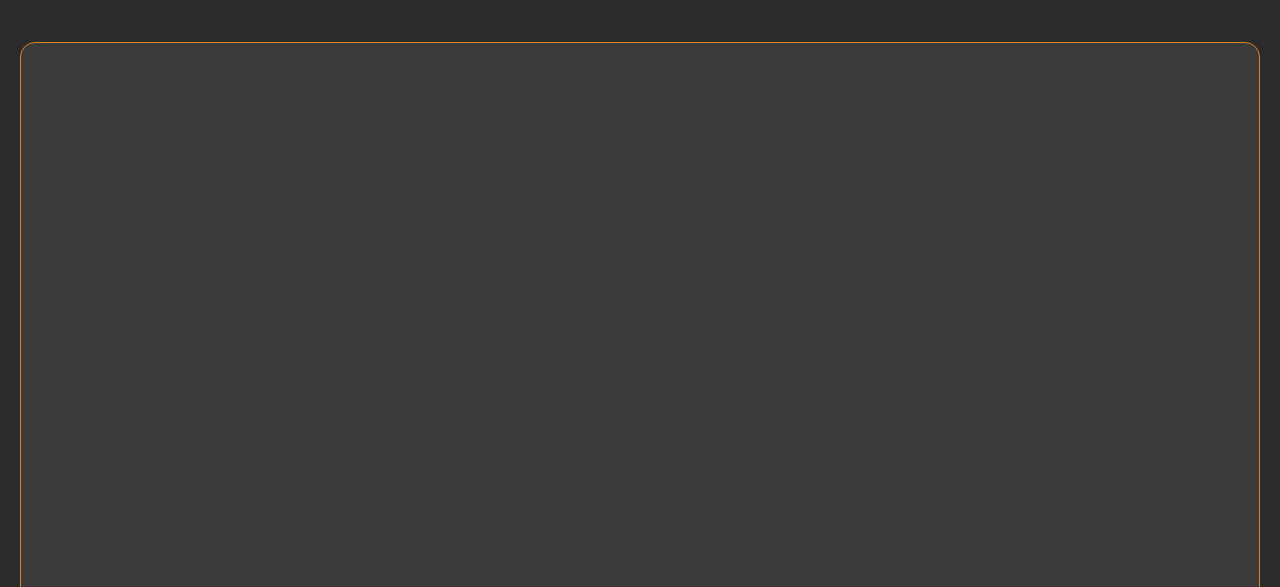
==== commit f0a703c7: "Piarumat v1.5" ====
--- a/index.html
+++ b/index.html
@@ -9,6 +9,7 @@
     <link rel="preconnect" href="https://fonts.gstatic.com" crossorigin>
     <link href="https://fonts.googleapis.com/css2?family=Lexend:wght@100..900&display=swap" rel="stylesheet">
     <link rel="stylesheet" href="https://cdnjs.cloudflare.com/ajax/libs/font-awesome/6.4.0/css/all.min.css">
+    <link rel="stylesheet" href="https://unpkg.com/aos@next/dist/aos.css" />
     <link rel="icon" type="image/png" href="logo.png">
 </head>
 <body>
@@ -41,8 +42,8 @@
 <section class="hero">
     <div class="hero-container">
         <div class="hero-text">
-            <h1>Ciao, io sono <span>Piarumat</span></h1>
-            <p>
+            <h1 data-aos="fade-up">Ciao, io sono <span>Piarumat</span></h1>
+            <p data-aos="fade-up" data-aos-delay="200">
                 Benvenuti nel mio spazio digitale. In questo sito potrete
                 scoprire di più su di me, sulle mie abilità e sulle mie passioni.
                 Potrete dare un occhiata ai miei progetti o contattarmi per
@@ -50,18 +51,18 @@
             </p>
         </div>
 
-        <div class="hero-image">
+        <div class="hero-image" data-aos="fade-left">
             <img src="piarumat-skin.png" alt="Skin di Piarumat">
         </div>
     </div>
 </section>
         <div class="colonne-container">
-            <section id="bio">
+            <section id="bio" data-aos="fade-right">
                 <h3><i class="fa-solid fa-pen-nib"></i>  Breve biografia</h3>
                 <p>Io sono Piarumat, giovane ragazzo di 14 anni amante dell'informatica e del digitale. Ho coltivato questa passione negli anni fino ad oggi, dedicandomi a creare contenuti digitali unici e coinvolgenti. Dalla creazione di plugin per Minecraft fino alla progettazione di un intero server, porto la mia passione a crescere insieme a chi mi sta intorno.</p>
             </section>
 
-            <section id="skills">
+            <section id="skills" data-aos="fade-left">
                 <h3><i class="fa-solid fa-gears"></i>  Skills</h3>
                 <ul>
                     <li>Creazione di plugin Minecraft</li>
@@ -76,14 +77,14 @@
         <h2>Le mie passioni</h2>
 
         <div class="passioni-container">
-            <span class="pillola"><i class="fa-solid fa-code"></i> Programmazione</span>
-            <span class="pillola"><i class="fa-solid fa-gamepad"></i> Gaming</span>
-            <span class="pillola"><i class="fa-solid fa-gauge-high"></i> SimRacing</span>
-            <span class="pillola"><i class="fa-solid fa-flag-checkered"></i> Motorsport</span>
-            <span class="pillola"><i class="fa-solid fa-cubes"></i> Minecraft Sviluppo</span>
+            <span data-aos="fade-up" data-aos-delay="100" class="pillola"><i class="fa-solid fa-code"></i> Programmazione</span>
+            <span data-aos="fade-up" data-aos-delay="200" class="pillola"><i class="fa-solid fa-gamepad"></i> Gaming</span>
+            <span data-aos="fade-up" data-aos-delay="300" class="pillola"><i class="fa-solid fa-gauge-high"></i> SimRacing</span>
+            <span data-aos="fade-up" data-aos-delay="400" class="pillola"><i class="fa-solid fa-flag-checkered"></i> Motorsport</span>
+            <span data-aos="fade-up" data-aos-delay="500" class="pillola"><i class="fa-solid fa-cubes"></i> Minecraft Sviluppo</span>
         </div>
     </section>
-    <section class="contattami-home">
+    <section data-aos="fade-right" class="contattami-home">
         <div class="riga-consigli">
             <h3 style="padding-left: 20px;">Bisogno <br> di<br> consigli?</h3>
             <div class="testo-destra">
@@ -93,14 +94,11 @@
         </div>
     </section>
 
-    <section id="progetto-principale">
+<section id="progetto-principale" data-aos="fade-left">
     <h2>Il mio più grande progetto: HyperMC</h2>
-    
     <div class="progetto-contenuto">
-        
         <div class="progetto-testo">
             <p>Questo è il progetto più grande a cui sto lavorando attualmente. Si tratta di un server Minecraft personalizzato. L'obbiettivo è chiaro, realizzare un server unico e coinvolgente e scalare le classifiche fino al top in Italia. Il progetto è in corso di sviluppo e siamo impegnati a dare il meglio possibile, ma è comunque possibile visitare il sito del server.</p>
-            
             <p>
                 <a href="https://www.hyper-mc.it" target="_blank">Visita il sito del Server</a>
             </p>
@@ -112,6 +110,14 @@
     </main>
 </div>
     <script src="hamburger.js"></script>
+    <script src="https://unpkg.com/aos@next/dist/aos.js"></script>
+<script>
+  AOS.init({
+    duration: 1000, // Durata standard dell'animazione (1 secondo)
+    once: true,     // L'animazione avviene solo la prima volta che si scende
+    offset: 120     // Fa partire l'animazione 120px prima che l'elemento appaia
+  });
+</script>
 </body>
 <footer>
         <p>&copy; Piarumat 2026 - Tutti i diritti sono riservati</p>
--- a/style.css
+++ b/style.css
@@ -143,8 +143,6 @@
     margin-bottom: 20px;
     line-height: 1.1;
     opacity: 0; /* Nasconde l'elemento all'inizio */
-    animation: fadeInSlideRight 1s ease-out forwards; /* Nome animazione, durata, tipo di scorrimento, mantiene la posizione finale */
-    animation-delay: 0.2s; /* Ritardo per far apparire dopo il titolo */
 }
 
 .hero-text h1 span {
@@ -157,8 +155,6 @@
     line-height: 1.6;
     max-width: 600px;
     opacity: 0;
-    animation: fadeInSlideRight 1s ease-out forwards;
-    animation-delay: 0.4s; /* Ritardo maggiore */
 }
 
 .hero-image {
@@ -166,8 +162,6 @@
     display: flex;
     justify-content: center;
     opacity: 0;
-    animation: fadeInSlideLeft 1s ease-out forwards;
-    animation-delay: 0.6s; /* La skin appare per ultima per catturare l'attenzione */
 }
 
 .hero-image img {
@@ -275,17 +269,8 @@
     align-items: center;
     gap: 8px;                  /* Spazio tra l'icona e il testo */
     transition: 0.3s;
-    opacity: 0; /* Partono invisibili e l'animazione le rende visibili */
-    animation: apparizioneFluida 0.5s ease-out forwards;
-}
-
-/* Ritardi (Delay) per farle apparire in fila indiana */
-.pillola:nth-child(1) { animation-delay: 0.2s; }
-.pillola:nth-child(2) { animation-delay: 0.4s; }
-.pillola:nth-child(3) { animation-delay: 0.6s; }
-.pillola:nth-child(4) { animation-delay: 0.8s; }
-.pillola:nth-child(5) { animation-delay: 1.0s; }
-
+
+}
 /* Effetto quando passi il mouse sopra una pillola */
 .pillola:hover {
     background-color: #DB862B; /* Diventa arancione */
@@ -306,8 +291,6 @@
     border-width: 1px;
     border-style: solid;
     opacity: 0;
-    animation: apparizioneFluida 1s ease-out forwards;
-    animation-delay: 1.2s; /* Parte dopo che le pillole hanno finito */
 }
 .riga-consigli {
     display: flex;
@@ -360,9 +343,13 @@
     border-color: #DB862B;
     border-width: 1px;
     border-style: solid;
-    opacity: 0;
-    animation: apparizioneFluida 1s ease-out forwards;
-    animation-delay: 1.2s; /* Parte dopo che le pillole hanno finito */
+    content-visibility: auto; /* Aiuta il browser a calcolare il blocco */
+    overflow: visible !important; /* Impedisce che l'animazione laterale nasconda l'elemento */ 
+}
+#progetto-principale [data-aos] {
+    opacity: 1 !important;
+    transform: none !important;
+    transition: transform 0.8s ease, opacity 0.8s ease !important;
 }
 
 /* CONTENITORE RIGENERATO */
@@ -442,12 +429,7 @@
     align-items: center; /* Centra il bottone sotto rispetto al rettangolo */
     gap: 25px; /* Spazio esatto del disegno tra il rettangolo e il bottone */
     opacity: 0; /* Partono invisibili e l'animazione le rende visibili */
-    animation: apparizioneFluida 0.5s ease-out forwards;
-}
-.colonna-progetto:nth-child(1) { animation-delay: 0.2s; }
-.colonna-progetto:nth-child(2) { animation-delay: 0.4s; }
-.colonna-progetto:nth-child(3) { animation-delay: 0.6s; }
-
+}
 /* Il rettangolo grigio scuro con bordo arancione */
 .scheda-grigia {
     background-color: #444444; /* Colore grigio come nel tuo disegno */
@@ -548,8 +530,6 @@
     border: 1px solid #333;
     box-shadow: 0 6px 12px rgba(219, 134, 43, 0.5); /* Bagliore arancione per richiamare il tema */
     opacity: 0;
-    animation: fadeInUp 0.8s ease-out forwards;
-    animation-delay: 0.2s;
 }
 
 .contatti-container h2 {
@@ -558,7 +538,6 @@
     margin-bottom: 10px;
     text-align: center;
     opacity: 0;
-    animation: fadeInUp 0.8s ease-out forwards;
 }
 
 .contatti-container h2 span {
@@ -1103,48 +1082,6 @@
         opacity: 1;
     }
 }
-/* Animazione 2: Apparizione fluida dal basso verso l'alto */
-@keyframes apparizioneFluida {
-    0% {
-        transform: translateY(30px); /* Parte 30px più in basso */
-        opacity: 0;
-    }
-    100% {
-        transform: translateY(0);    /* Torna alla posizione corretta */
-        opacity: 1;
-    }
-}
-@keyframes fadeInSlideRight {
-    from {
-        opacity: 0;
-        transform: translateX(-30px); /* Parte un po' più a sinistra */
-    }
-    to {
-        opacity: 1;
-        transform: translateX(0); /* Arriva alla posizione normale */
-    }
-}
-
-@keyframes fadeInSlideLeft {
-    from {
-        opacity: 0;
-        transform: translateX(30px); /* Parte un po' più a destra */
-    }
-    to {
-        opacity: 1;
-        transform: translateX(0);
-    }
-}
-@keyframes fadeInUp {
-    from {
-        opacity: 0;
-        transform: translateY(20px); /* Parte leggermente più in basso */
-    }
-    to {
-        opacity: 1;
-        transform: translateY(0); /* Arriva alla posizione corretta */
-    }
-}
 @keyframes pulsanteCaricamento {
     0% { opacity: 1; }
     50% { opacity: 0.6; }
